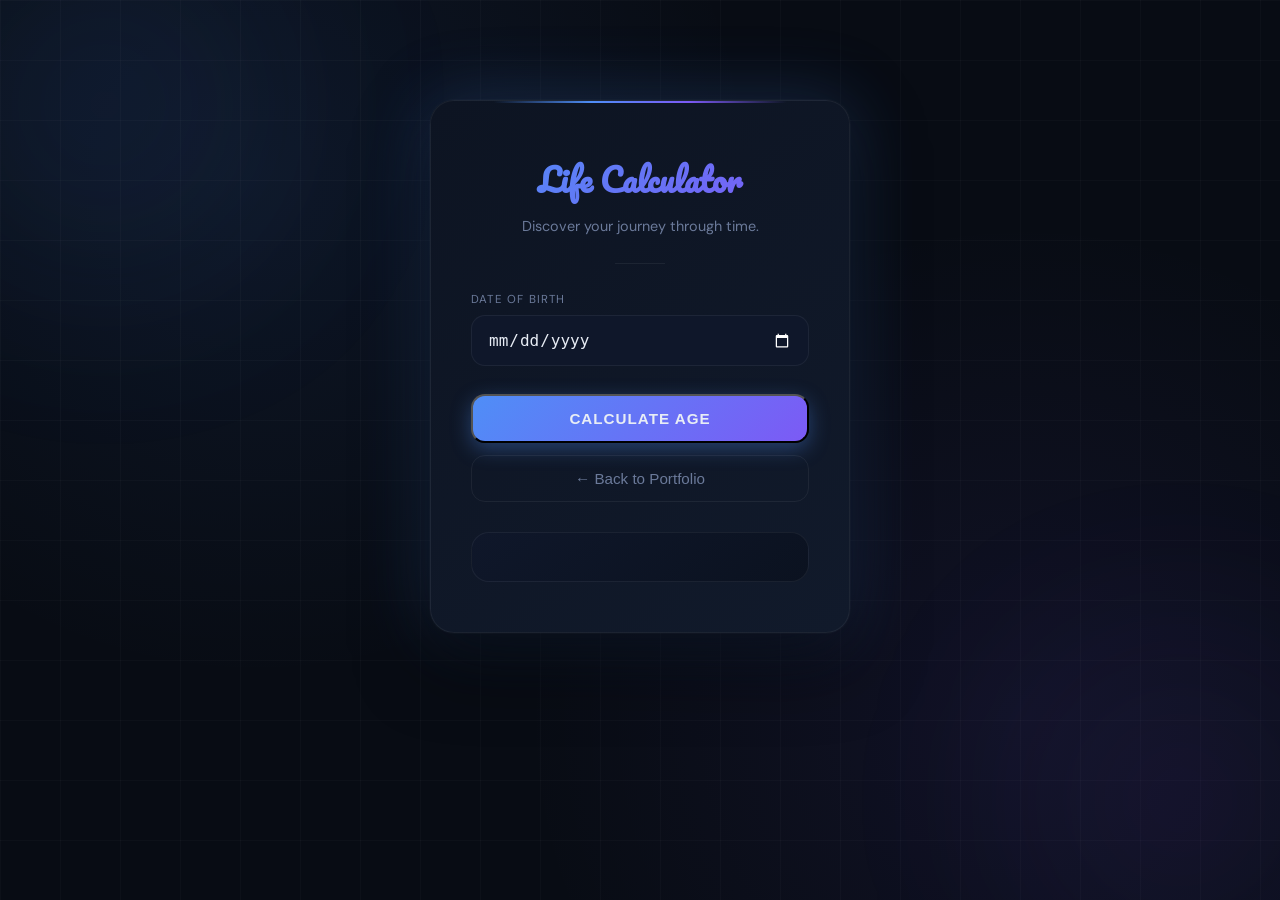
==== age.html @ f24551a5 "Add files via upload" ====
<!DOCTYPE html>
<html lang="en">
<head>
    <meta charset="UTF-8">
    <meta name="viewport" content="width=device-width, initial-scale=1.0">
    <link rel="stylesheet" href="age-style.css">
    <link rel="icon" type="image/x-icon" href="search.png">
    <link href="https://fonts.googleapis.com/css2?family=Pacifico&family=Syne:wght@700&family=DM+Sans:wght@300;400;500&display=swap" rel="stylesheet">
    <title>Life Calculator</title>
</head>
<body>

    <div class="orb orb-1"></div>
    <div class="orb orb-2"></div>

    <div class="wrapper">
        <div class="card">

            <h1 class="title">Life Calculator</h1>
            <p class="subtitle">Discover your journey through time.</p>

            <div class="divider"></div>

            <div class="input-wrap">
                <label class="input-label">Date of Birth</label>
                <input type="date" id="dob">
            </div>

            <div class="btn-group">
                <button class="btn btn-primary" onclick="calculateLife()">Calculate Age</button>
                <button class="btn btn-outline" onclick="window.location.href='portfolio.html'">&#8592; Back to Portfolio</button>
            </div>

            <div id="result-box">
                <p id="result"></p>
            </div>

        </div>
    </div>

    <script src="age-script.js"></script>

</body>
</html>
---- age-style.css ----
/* =========================
   ROOT VARIABLES
   ========================= */
:root {
    --bg:      #080c14;
    --card:    #0d1422;
    --card-2:  #111a2b;

    --border:  rgba(255, 255, 255, 0.06);

    --accent:  #4f8ef7;
    --accent2: #7c5af5;

    --text:    #e8edf5;
    --muted:   #6b7a9a;

    --glow:    rgba(79, 142, 247, 0.25);
}

/* =========================
   RESET
   ========================= */
* {
    margin: 0;
    padding: 0;
    box-sizing: border-box;
}

body {
    font-family: 'DM Sans', sans-serif;
    min-height: 100vh;
    color: var(--text);
    overflow-x: hidden;

    background:
        radial-gradient(circle at 20% 20%, rgba(79,142,247,0.08), transparent 40%),
        radial-gradient(circle at 80% 80%, rgba(124,90,245,0.08), transparent 40%),
        var(--bg);
}

/* =========================
   BACKGROUND GRID
   ========================= */
body::before {
    content: '';
    position: fixed;
    inset: 0;
    background-image:
        linear-gradient(rgba(255,255,255,0.025) 1px, transparent 1px),
        linear-gradient(90deg, rgba(255,255,255,0.025) 1px, transparent 1px);
    background-size: 60px 60px;
    z-index: 0;
}

/* =========================
   GLOW ORBS
   ========================= */
.orb {
    position: fixed;
    border-radius: 50%;
    filter: blur(120px);
    opacity: 0.7;
    z-index: 0;
    pointer-events: none;
}

.orb-1 {
    width: 450px;
    height: 450px;
    background: radial-gradient(circle, rgba(79,142,247,0.25), transparent 70%);
    top: -120px;
    left: -120px;
}

.orb-2 {
    width: 400px;
    height: 400px;
    background: radial-gradient(circle, rgba(124,90,245,0.25), transparent 70%);
    bottom: -100px;
    right: -100px;
}

/* =========================
   WRAPPER
   ========================= */
.wrapper {
    position: relative;
    z-index: 1;
    padding: 100px 20px 60px;
}

/* =========================
   CARD
   ========================= */
.card {
    width: 420px;
    max-width: 100%;
    margin: 0 auto;

    background: linear-gradient(145deg, var(--card), var(--card-2));
    border: 1px solid var(--border);
    border-radius: 24px;

    padding: 50px 40px;
    text-align: center;
    position: relative;

    box-shadow:
        0 0 0 1px rgba(255,255,255,0.02),
        0 30px 70px rgba(0,0,0,0.55),
        0 0 70px var(--glow);
}

/* Accent line */
.card::before {
    content: '';
    position: absolute;
    top: 0;
    left: 50%;
    transform: translateX(-50%);
    width: 70%;
    height: 2px;
    background: linear-gradient(90deg, transparent, var(--accent), var(--accent2), transparent);
}

/* =========================
   TITLE
   ========================= */
.title {
    font-family: 'Pacifico', cursive;
    font-size: 2rem;
    margin-bottom: 10px;

    background: linear-gradient(135deg, var(--accent), var(--accent2));
    -webkit-background-clip: text;
    -webkit-text-fill-color: transparent;
}

.subtitle {
    font-size: 0.9rem;
    color: var(--muted);
    margin-bottom: 28px;
}

/* =========================
   DIVIDER
   ========================= */
.divider {
    width: 50px;
    height: 1px;
    background: var(--border);
    margin: 0 auto 28px;
}

/* =========================
   INPUT
   ========================= */
.input-wrap {
    margin-bottom: 28px;
    text-align: left;
}

.input-label {
    display: block;
    font-size: 0.72rem;
    text-transform: uppercase;
    letter-spacing: 1.2px;
    color: var(--muted);
    margin-bottom: 8px;
}

input[type="date"] {
    width: 100%;
    padding: 14px 16px;

    background: #0f172a;
    border: 1px solid var(--border);
    border-radius: 14px;

    color: var(--text);
    font-size: 1rem;
    outline: none;
    color-scheme: dark;

    transition: all 0.3s ease;
}

input[type="date"]:focus {
    border-color: var(--accent);
    box-shadow: 0 0 0 3px rgba(79,142,247,0.15);
    background: #111827;
}

/* =========================
   BUTTONS
   ========================= */
.btn-group {
    margin-bottom: 30px;
}

.btn {
    display: block;
    width: 100%;
    padding: 14px;
    border-radius: 14px;
    font-size: 0.95rem;
    font-weight: 600;
    cursor: pointer;
    transition: all 0.3s ease;
    margin-bottom: 12px;
}

.btn:last-child {
    margin-bottom: 0;
}

.btn-primary {
    background: linear-gradient(135deg, var(--accent), var(--accent2));
    color: var(--text);
    text-transform: uppercase;
    letter-spacing: 1px;

    box-shadow: 0 6px 20px rgba(79, 142, 247, 0.35);
}

.btn-primary:hover {
    transform: translateY(-3px);
    box-shadow: 0 12px 30px rgba(79, 142, 247, 0.5);
}

.btn-outline {
    background: transparent;
    border: 1px solid var(--border);
    color: var(--muted);
    font-weight: 500;
}

.btn-outline:hover {
    border-color: var(--accent);
    color: var(--accent);
    background: rgba(79, 142, 247, 0.06);
}

/* =========================
   RESULT BOX
   ========================= */
#result-box {
    margin-top: 10px;
}

#result {
    padding: 24px;
    border-radius: 18px;
    background: linear-gradient(145deg, #0f172a, #0b1220);
    border: 1px solid var(--border);

    font-size: 0.95rem;
    color: var(--muted);
    min-height: 40px;
    line-height: 1.6;
    transition: all 0.3s ease;
}

#result strong {
    display: block;
    margin-top: 10px;

    color: var(--accent2);
    font-family: 'Syne', sans-serif;
    font-size: 1.5rem;

    text-shadow: 0 0 14px rgba(124, 90, 245, 0.45);
}
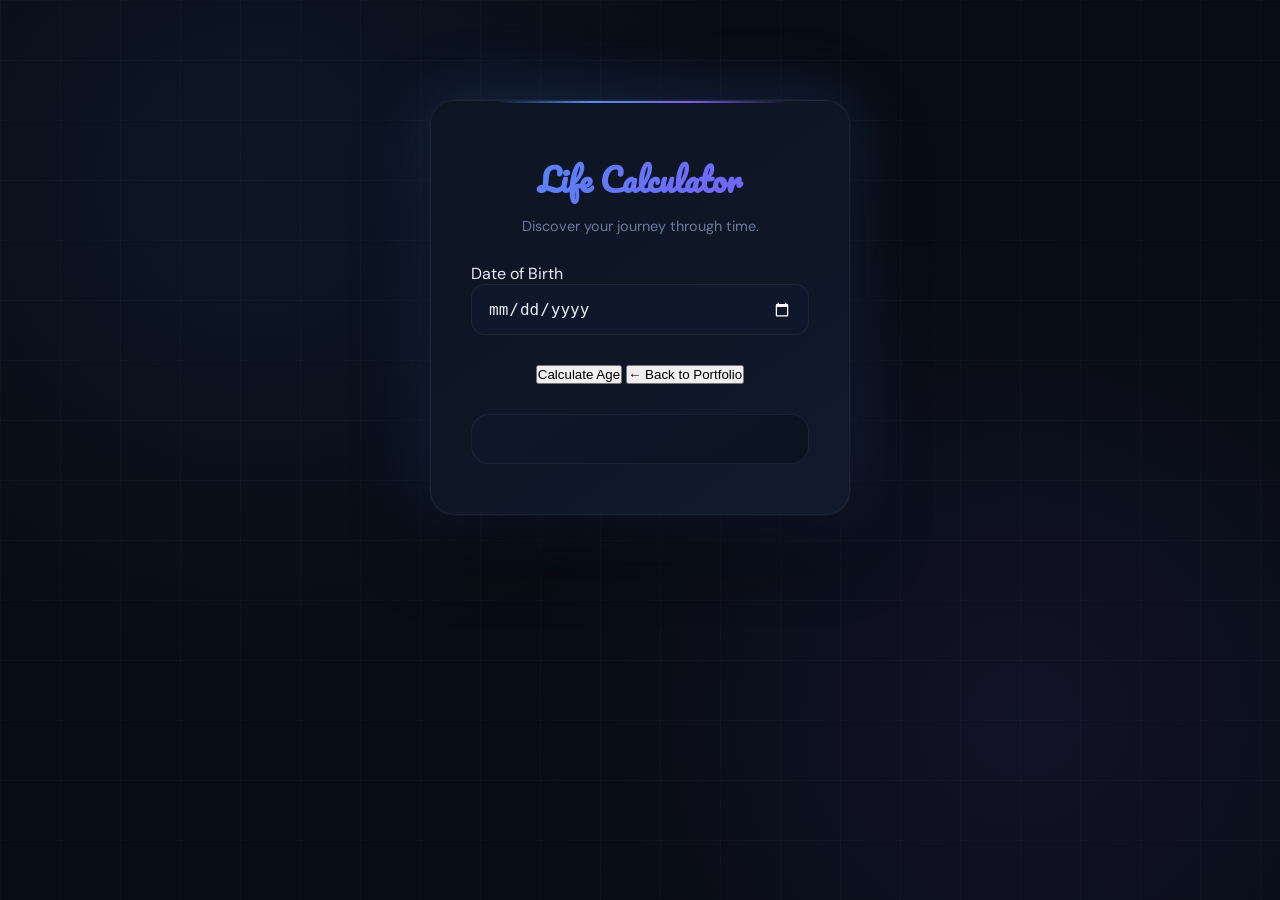
==== commit 1148da00: "Update age.html" ====
--- a/age.html
+++ b/age.html
@@ -3,15 +3,15 @@
 <head>
     <meta charset="UTF-8">
     <meta name="viewport" content="width=device-width, initial-scale=1.0">
+    
+    <!-- IMPORTANT: these stay normal because css/js are in SAME folder -->
     <link rel="stylesheet" href="age-style.css">
     <link rel="icon" type="image/x-icon" href="search.png">
     <link href="https://fonts.googleapis.com/css2?family=Pacifico&family=Syne:wght@700&family=DM+Sans:wght@300;400;500&display=swap" rel="stylesheet">
+    
     <title>Life Calculator</title>
 </head>
 <body>
-
-    <div class="orb orb-1"></div>
-    <div class="orb orb-2"></div>
 
     <div class="wrapper">
         <div class="card">
@@ -19,16 +19,20 @@
             <h1 class="title">Life Calculator</h1>
             <p class="subtitle">Discover your journey through time.</p>
 
-            <div class="divider"></div>
-
             <div class="input-wrap">
-                <label class="input-label">Date of Birth</label>
+                <label>Date of Birth</label>
                 <input type="date" id="dob">
             </div>
 
             <div class="btn-group">
-                <button class="btn btn-primary" onclick="calculateLife()">Calculate Age</button>
-                <button class="btn btn-outline" onclick="window.location.href='portfolio.html'">&#8592; Back to Portfolio</button>
+                <button onclick="calculateLife()">
+                    Calculate Age
+                </button>
+
+                <!-- IMPORTANT: go back one folder -->
+                <button onclick="window.location.href='../index.html'">
+                    ← Back to Portfolio
+                </button>
             </div>
 
             <div id="result-box">
@@ -41,4 +45,4 @@
     <script src="age-script.js"></script>
 
 </body>
-</html>+</html>
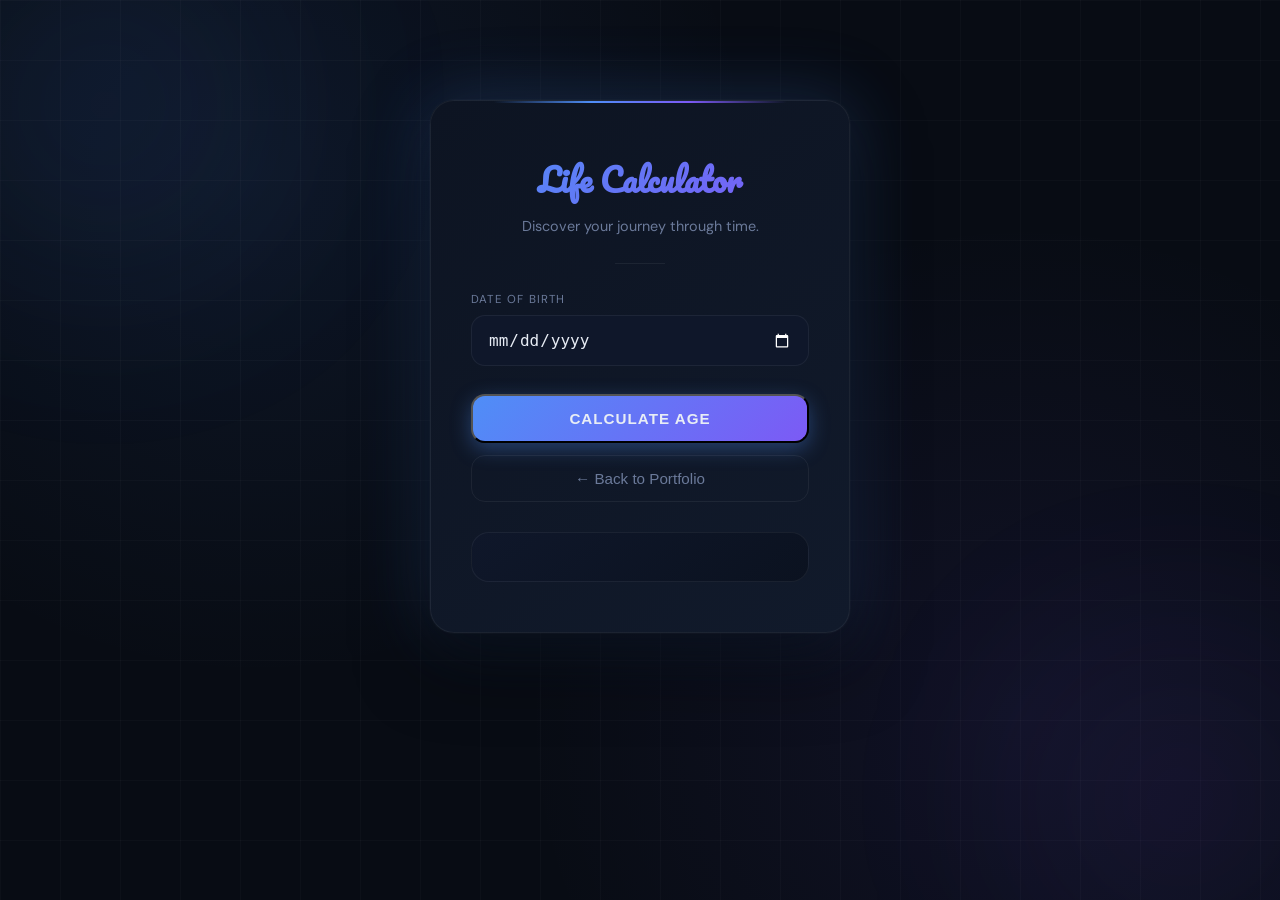
==== commit 122dffca: "Update age.html" ====
--- a/age.html
+++ b/age.html
@@ -3,15 +3,15 @@
 <head>
     <meta charset="UTF-8">
     <meta name="viewport" content="width=device-width, initial-scale=1.0">
-    
-    <!-- IMPORTANT: these stay normal because css/js are in SAME folder -->
     <link rel="stylesheet" href="age-style.css">
     <link rel="icon" type="image/x-icon" href="search.png">
     <link href="https://fonts.googleapis.com/css2?family=Pacifico&family=Syne:wght@700&family=DM+Sans:wght@300;400;500&display=swap" rel="stylesheet">
-    
     <title>Life Calculator</title>
 </head>
 <body>
+
+    <div class="orb orb-1"></div>
+    <div class="orb orb-2"></div>
 
     <div class="wrapper">
         <div class="card">
@@ -19,18 +19,18 @@
             <h1 class="title">Life Calculator</h1>
             <p class="subtitle">Discover your journey through time.</p>
 
+            <div class="divider"></div>
+
             <div class="input-wrap">
-                <label>Date of Birth</label>
+                <label class="input-label">Date of Birth</label>
                 <input type="date" id="dob">
             </div>
 
             <div class="btn-group">
-                <button onclick="calculateLife()">
-                    Calculate Age
-                </button>
-
-                <!-- IMPORTANT: go back one folder -->
-                <button onclick="window.location.href='../index.html'">
+                <button class="btn btn-primary" onclick="calculateLife()">Calculate Age</button>
+                
+                <!-- Correct for root folder -->
+                <button class="btn btn-outline" onclick="window.location.href='index.html'">
                     ← Back to Portfolio
                 </button>
             </div>
